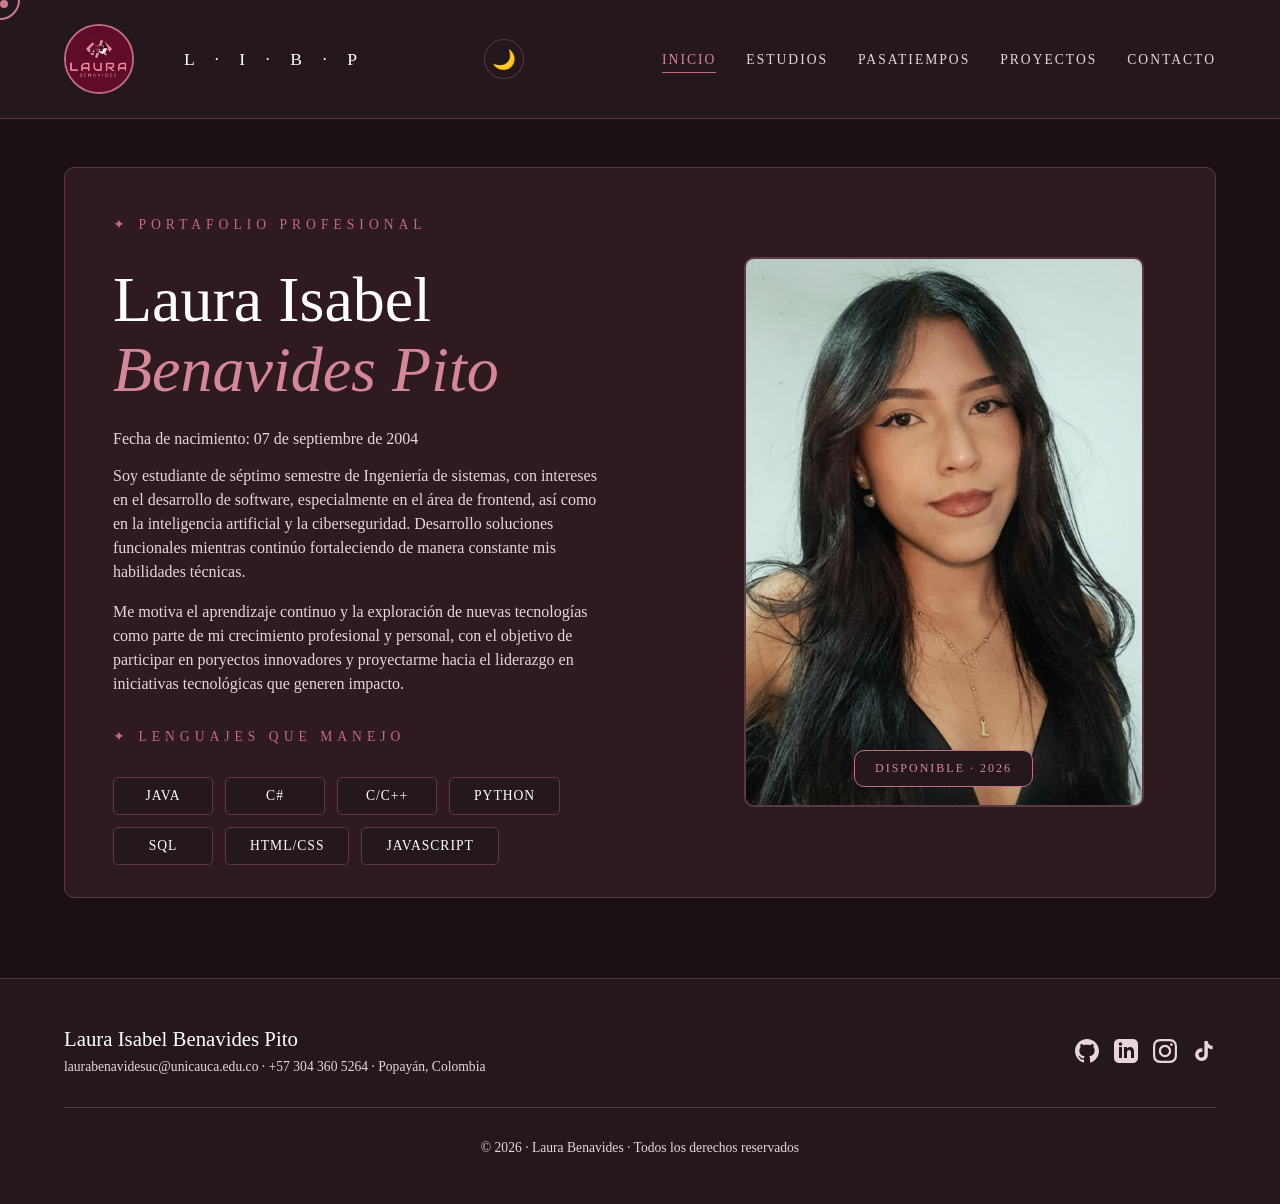
==== index.html @ 7bfa1916 "Primera versión de mi CV" ====
<!DOCTYPE html>
<html lang="es">
  <head>
    <meta charset="UTF-8">
    <meta name="viewport" content="width=device-width, initial-scale=1.0">
    <title>Portafolio - Laura Benavides</title>
    <link rel="stylesheet" href="lib/style.css">
  </head>
  <body>
    <header>
        <nav>
            <div class="logo-container">
                <img src="imagenes/LogoLau.jpg" alt="Logo" class="logo-img">
                <a href="index.html" class="logo"> L · I · B · P</a>
            </div>

            <button id="themeToggle" class="theme-toggle" aria-label="Cambiar tema">
              <span class="sun-icon">☀️</span>
              <span class="moon-icon">🌙</span>
            </button>

            <!-- Para que cargar el tema -->
            <script>
              const savedTheme = localStorage.getItem('theme');
              if (savedTheme === 'light') {
                  document.documentElement.classList.add('light-theme');
              }
            </script>

            <ul class="nav-links">
                <li><a href="index.html" class="active">Inicio</a></li>
                <li><a href="vistas/estudios.html">Estudios</a></li>
                <li><a href="vistas/pasatiempos.html">Pasatiempos</a></li>
                <li><a href="vistas/proyectos.html">Proyectos</a></li>
                <li><a href="vistas/contacto.html">Contacto</a></li>
            </ul>
        </nav>
    </header>

    <main>
        <section class="hero">
            <div class="hero-content">
              <span class="subtitle">✦ Portafolio profesional</span>
              <h1>
                  <span class="name-first"> Laura Isabel</span>
                  <span class="name-last"> Benavides Pito</span>
              </h1>
              <p class="birth-date">Fecha de nacimiento: 07 de septiembre de 2004</p>
              <p class="hero-description">
                  Soy estudiante de séptimo semestre de Ingeniería de sistemas, con intereses en el desarrollo de software, especialmente en el área de frontend, así como en la inteligencia artificial y la ciberseguridad. Desarrollo soluciones funcionales mientras continúo fortaleciendo de manera constante mis habilidades técnicas.
              </p>
              <p class="hero-description">
                Me motiva el aprendizaje continuo y la exploración de nuevas tecnologías como parte de mi crecimiento profesional y personal, con el objetivo de participar en poryectos innovadores y proyectarme hacia el liderazgo en iniciativas tecnológicas que generen impacto.
              </p>
              <span class="subtitle_lenguajes">✦ Lenguajes que manejo</span>
              <div class="languages-section">
                <div class="languages-grid">
                    <div class="language-tag">Java</div>
                    <div class="language-tag">C#</div>
                    <div class="language-tag">C/C++</div>
                    <div class="language-tag">Python</div>
                    <div class="language-tag">SQL</div>
                    <div class="language-tag">HTML/CSS</div>
                    <div class="language-tag">JavaScript</div>
                </div>
              </div>
            </div>
            <div class="profile-container">
                <div class="profile-img">
                    <img src="imagenes/FotoLau.jpg" alt="Foto" class="foto-img">
                </div>
                <div class="availability">DISPONIBLE · 2026</div>
            </div>
        </section>
    </main>

    <footer>
      <div class="footer-content">
        <div class="footer-left">
          <h3 class="footer-name">Laura Isabel Benavides Pito</h3>
          <p class="footer-contact">laurabenavidesuc@unicauca.edu.co  ·  +57 304 360 5264  ·  Popayán, Colombia</p>
        </div>
        <div class="social-icons">
          <a href="https://github.com/LauraBenavides07" target="_blank" aria-label="GitHub">
            <svg viewBox="0 0 24 24"><path d="M12 0c-6.626 0-12 5.373-12 12 0 5.302 3.438 9.8 8.207 11.387.599.111.793-.261.793-.577v-2.234c-3.338.726-4.033-1.416-4.033-1.416-.546-1.387-1.333-1.756-1.333-1.756-1.089-.745.083-.729.083-.729 1.205.084 1.839 1.237 1.839 1.237 1.07 1.834 2.807 1.304 3.492.997.107-.775.418-1.305.762-1.604-2.665-.305-5.467-1.334-5.467-5.931 0-1.311.469-2.381 1.236-3.221-.124-.303-.535-1.524.117-3.176 0 0 1.008-.322 3.301 1.23.957-.266 1.983-.399 3.003-.404 1.02.005 2.047.138 3.006.404 2.291-1.552 3.297-1.23 3.297-1.23.653 1.653.242 2.874.118 3.176.77.84 1.235 1.911 1.235 3.221 0 4.609-2.807 5.624-5.479 5.921.43.372.823 1.102.823 2.222v3.293c0 .319.192.694.801.576 4.765-1.589 8.199-6.086 8.199-11.386 0-6.627-5.373-12-12-12z"/></svg>
            </a>
            <a href="https://www.linkedin.com/in/laura-isabel-benavides-pito-6809a5258/" target="_blank" aria-label="LinkedIn">
              <svg viewBox="0 0 24 24"><path d="M19 0h-14c-2.761 0-5 2.239-5 5v14c0 2.761 2.239 5 5 5h14c2.762 0 5-2.239 5-5v-14c0-2.761-2.238-5-5-5zm-11 19h-3v-11h3v11zm-1.5-12.268c-.966 0-1.75-.79-1.75-1.764s.784-1.764 1.75-1.764 1.75.79 1.75 1.764-.783 1.764-1.75 1.764zm13.5 12.268h-3v-5.604c0-3.368-4-3.113-4 0v5.604h-3v-11h3v1.765c1.396-2.586 7-2.777 7 2.476v6.759z"/></svg>
            </a>
            <a href="https://www.instagram.com/lala072_?igsh=YjN3dGp6eXpmN2I5" target="_blank" aria-label="Instagram">
              <svg viewBox="0 0 24 24"><path d="M12 2.163c3.204 0 3.584.012 4.85.07 3.252.148 4.771 1.691 4.919 4.919.058 1.265.069 1.645.069 4.849 0 3.205-.012 3.584-.069 4.849-.149 3.225-1.664 4.771-4.919 4.919-1.266.058-1.644.07-4.85.07-3.204 0-3.584-.012-4.849-.07-3.26-.149-4.771-1.699-4.919-4.92-.058-1.265-.07-1.644-.07-4.849 0-3.204.013-3.583.07-4.849.149-3.227 1.664-4.771 4.919-4.919 1.266-.057 1.645-.069 4.849-.069zm0-2.163c-3.259 0-3.667.014-4.947.072-4.358.2-6.78 2.618-6.98 6.98-.059 1.281-.073 1.689-.073 4.948 0 3.259.014 3.668.072 4.948.2 4.358 2.618 6.78 6.98 6.98 1.281.058 1.689.072 4.948.072 3.259 0 3.668-.014 4.948-.072 4.354-.2 6.782-2.618 6.979-6.98.059-1.28.073-1.689.073-4.948 0-3.259-.014-3.667-.072-4.947-.196-4.354-2.617-6.78-6.979-6.98-1.281-.059-1.69-.073-4.949-.073zm0 5.838c-3.403 0-6.162 2.759-6.162 6.162s2.759 6.163 6.162 6.163 6.162-2.759 6.162-6.163c0-3.403-2.759-6.162-6.162-6.162zm0 10.162c-2.209 0-4-1.79-4-4 0-2.209 1.791-4 4-4s4 1.791 4 4c0 2.21-1.791 4-4 4zm6.406-11.845c-.796 0-1.441.645-1.441 1.44s.645 1.44 1.441 1.44c.795 0 1.439-.645 1.439-1.44s-.644-1.44-1.439-1.44z"/></svg>
            </a>
            <a href="https://tiktok.com/@lala.07rb" target="_blank" aria-label="TikTok">
              <svg viewBox="0 0 24 24"><path d="M19.59 6.69a4.83 4.83 0 0 1-3.77-4.25V2h-3.45v13.67a2.89 2.89 0 0 1-5.2 1.74 2.89 2.89 0 0 1 2.31-4.64 2.93 2.93 0 0 1 .88.13V9.4a6.84 6.84 0 0 0-1-.05A6.33 6.33 0 0 0 5 20.1a6.34 6.34 0 0 0 10.86-4.43v-7a8.16 8.16 0 0 0 4.77 1.52v-3.4a4.85 4.85 0 0 1-1-.1z"/></svg>
            </a>
          </div>
      </div>
      <div class="copyright">© 2026 · Laura Benavides · Todos los derechos reservados</div>
    </footer>

    <!-- Para que el cursor se vea bolita y rosita -->
    <div class="cursor-dot"></div>
    <div class="cursor-ring"></div>
    <script>
      (function() {
          if ('ontouchstart' in window || navigator.maxTouchPoints > 0) return;
          
          const dot = document.querySelector('.cursor-dot');
          const ring = document.querySelector('.cursor-ring');
          if (!dot || !ring) return;
          
          dot.style.display = 'block';
          ring.style.display = 'block';
          
          let mouseX = 0, mouseY = 0;
          let ringX = 0, ringY = 0;
          
          document.addEventListener('mousemove', (e) => {
              mouseX = e.clientX;
              mouseY = e.clientY;
              dot.style.left = (mouseX - 4) + 'px';
              dot.style.top = (mouseY - 4) + 'px';
          });
          
          function animateRing() {
              ringX += (mouseX - ringX) * 0.15;
              ringY += (mouseY - ringY) * 0.15;
              ring.style.left = (ringX - 20) + 'px';
              ring.style.top = (ringY - 20) + 'px';
              requestAnimationFrame(animateRing);
          }
          animateRing();
          
          const interactive = document.querySelectorAll('a, button, input, select, textarea');
          interactive.forEach(el => {
              el.addEventListener('mouseenter', () => ring.classList.add('hover'));
              el.addEventListener('mouseleave', () => ring.classList.remove('hover'));
        });
      })();
    </script>
    <script src="lib/script.js"></script>
  </body>
</html>
---- lib/style.css ----
/*-- COLORCITOS --*/
/*Colores oscuros*/
:root {
    --bg-primary: #1a1014;
    --bg-secondary: #25181d;
    --bg-card: #2f1a20;
    --accent: #c36b81;
    --accent-light: #d4879a;
    --text-primary: #ffffff;
    --text-secondary: #e8d5dc;
    --text-light: #ffffff;
    --border: #5a3a42;
}

/*Colores claros*/
:root.light-theme {
    --bg-primary: #fff5f7;
    --bg-secondary: #ffe0e8;
    --bg-card: #ffffff;
    --accent: #c36b81;
    --accent-light: #d4879a;
    --text-primary: #2d1f24;
    --text-secondary: #7a6a74;
    --text-light: #ffffff;
    --border: #f0d0d8;
}

/*-- Boton para cambiar el tema --*/
.theme-toggle {
    background: transparent;
    border: 1px solid var(--border);
    border-radius: 50%;
    width: 40px;
    height: 40px;
    cursor: pointer;
    display: flex;
    align-items: center;
    justify-content: center;
    transition: all 0.3s ease;
    margin-right: 20px;
}

.theme-toggle:hover {
    border-color: var(--accent);
    background: rgba(195, 107, 129, 0.1);
    transform: scale(1.1);
}

.theme-toggle .sun-icon {
    display: none;
    font-size: 1.2rem;
}

.theme-toggle .moon-icon {
    display: block;
    font-size: 1.2rem;
}

:root.light-theme .theme-toggle .sun-icon {
    display: block;
}

:root.light-theme .theme-toggle .moon-icon {
    display: none;
}

/*-- ESTILO GENERAL --*/
* {
    margin: 0;
    padding: 0;
    box-sizing: border-box;
}

body {
    background-color: var(--bg-primary);
    color: var(--text-primary);
    display: flex;
    flex-direction: column;
    min-height: 100vh;
    cursor: default;
    font-family: 'Jost', serif;
}

/*-- ENCABEZADO Y NAVEGACION --*/
header {
    background-color: var(--bg-secondary);
    border-bottom: 1px solid var(--border);
    position: sticky;
    top: 0;
    z-index: 1000;
}

nav {
    display: flex;
    justify-content: space-between;
    align-items: center;
    padding: 1.5rem 5%;
    max-width: 100%;
    margin: 0 auto;
}

.logo-container {
    display: flex;
    align-items: center;
    gap: 50px;
}

.logo-img {
    width: 70px;
    height: 70px;
    border-radius: 50%;
    border: 2px solid var(--accent);
    object-fit: cover;
}

.logo {
    font-weight: 300;
    font-size: 1.1rem;
    color: var(--text-primary);
    text-decoration: none;
    letter-spacing: 8px;
    font-family: 'Cormorant Garamond', serif;
}

.nav-links {
    list-style: none;
    display: flex;
    gap: 30px;
}

.nav-links a {
    text-decoration: none;
    color: var(--text-secondary);
    font-weight: 400;
    font-size: 0.85rem;
    letter-spacing: 2px;
    text-transform: uppercase;
    transition: color 0.3s;
    padding-bottom: 5px;
}

.nav-links a:hover, .nav-links a.active {
    color: var(--accent-light);
    border-bottom: 1px solid var(--accent);
}

/*-- CONTENIDO PRINCIPAL --*/
main {
    flex: 1;
    padding: 3rem 5%;
    max-width: 1400px;
    margin: 0 auto;
    width: 100%;
}

section {
    background: var(--bg-card);
    padding: 3rem;
    border: 1px solid var(--border);
    border-radius: 10px;
    margin-bottom: 2rem;
}

.subtitle {
    color: var(--accent);
    font-size: 0.85rem;
    letter-spacing: 5px;
    text-transform: uppercase;
    display: block;
    margin-left: 3rem;
    margin-bottom: 2rem;
    margin-top: 1rem;
}

.subtitle_contacto {
    color: var(--accent);
    font-size: 0.85rem;
    letter-spacing: 5px;
    text-transform: uppercase;
    display: block;
    margin-bottom: 1rem;
}

.subtitle_mensajes {
    color: var(--accent);
    font-size: 0.85rem;
    letter-spacing: 5px;
    text-transform: uppercase;
    display: block;
    margin-bottom: 1rem;
}

.subtitle_estudios {
    color: var(--accent);
    font-size: 0.85rem;
    letter-spacing: 5px;
    text-transform: uppercase;
    display: block;
    margin-bottom: 1rem;
}

.subtitle_pasatiempos {
    color: var(--accent);
    font-size: 0.85rem;
    letter-spacing: 5px;
    text-transform: uppercase;
    display: block;
    margin-bottom: 1rem;
}

.subtitle_proyectos {
    color: var(--accent);
    font-size: 0.85rem;
    letter-spacing: 5px;
    text-transform: uppercase;
    display: block;
    margin-bottom: 1rem;
}

.subtitle_lenguajes {
    color: var(--accent);
    font-size: 0.85rem;
    letter-spacing: 5px;
    text-transform: uppercase;
    display: block;
    margin-left: 3rem;
    margin-bottom: 1rem;
    margin-top: 2rem;
}

/*-- LENGUAJES --*/
.languages-section {
    margin-top: 2rem;
    margin-left: 3rem;
}

.languages-grid {
    display: flex;
    flex-wrap: wrap;
    gap: 12px;
}

.language-tag {
    display: inline-flex;
    align-items: center;
    justify-content: center;
    background: var(--bg-secondary);
    border: 1px solid var(--border);
    padding: 10px 24px;
    border-radius: 5px;
    color: var(--text-primary);
    font-size: 0.85rem;
    letter-spacing: 1px;
    text-transform: uppercase;
    transition: all 0.3s ease;
    cursor: default;
    min-width: 100px;
}

.language-tag:hover {
    border-color: var(--accent);
    background: rgba(157, 77, 107, 0.15);
    color: var(--accent-light);
    transform: translateY(-3px);
    box-shadow: 0 5px 15px rgba(201, 123, 145, 0.2);
}

/*-- TITULOS --*/
h1 {
    font-size: 4rem;
    line-height: 1.1;
    margin-left: 3rem;
    margin-bottom: 1rem;
    font-family: 'Georgia', serif;
    font-weight: 300;
}

.name-first {
    display: block;
    color: var(--text-primary);
}

.name-last {
    display: block;
    font-style: italic;
    color: var(--accent-light);
}

h2 {
    color: var(--accent-light);
    margin-bottom: 2rem;
    font-family: 'Georgia', serif;
    font-weight: 300;
    font-size: 2.5rem;
    font-style: italic;
}

h3 {
    color: var(--text-primary);
    font-size: 1.3rem;
    margin-bottom: 1rem;
}

/*-- INICIO --*/
.hero {
    display: grid;
    grid-template-columns: 1fr 1fr;
    gap: 4rem;
    align-items: center;
    min-height: 65vh;
    padding: 2rem 0;
}

.birth-date {
    color: var(--text-secondary);
    margin: 1.5rem 0;
    font-size: 1rem;
    margin-left: 3rem;
    margin-bottom: 1rem;
}

.hero-description {
    color: var(--text-secondary);
    line-height: 1.5;
    margin: 1rem 0;
    margin-left: 3rem;
    margin-bottom: 1rem;
}

.btn-github {
    display: inline-flex;
    align-items: center;
    gap: 10px;
    background: transparent;
    color: var(--accent-light);
    padding: 15px 30px;
    text-decoration: none;
    border: 1px solid var(--accent);
    border-radius: 10px;
    margin-left: 3rem;
    margin-bottom: 1rem;
    margin-top: 2rem;
    transition: all 0.3s;
    letter-spacing: 2px;
    font-size: 0.85rem;
    text-transform: uppercase;
}

.btn-github:hover {
    background: var(--accent);
    color: var(--bg-primary);
}

.profile-container {
    position: relative;
    display: flex;
    justify-content: center;
    align-items: center;
}

.profile-img {
    width: 400px;
    height: 550px;
    background: linear-gradient(135deg, var(--bg-card), var(--accent));
    border: 2px solid var(--border);
    border-radius: 10px;
    overflow: hidden;
    display: flex;
    align-items: center;
    justify-content: center;
    transition: transform 0.3s ease, box-shadow 0.3s ease;
}

.profile-img:hover {
    transform: translateY(-10px);
    box-shadow: 0 15px 40px rgba(201, 123, 145, 0.3);
}

.foto-img {
    width: 100%;
    height: 100%;
    object-fit: cover;
    display: block;
    cursor: pointer;
}

.availability {
    position: absolute;
    bottom: 20px;
    background: var(--bg-secondary);
    border: 1px solid var(--accent);
    border-radius: 10px;
    padding: 10px 20px;
    font-size: 0.75rem;
    letter-spacing: 2px;
    color: var(--accent-light);
}

/*-- TABLA ESTUDIOS -- */
table {
    width: 100%;
    border-collapse: collapse;
    margin-top: 2rem;
}

thead {
    background: var(--accent);
}

th {
    padding: 15px;
    text-align: left;
    font-weight: 600;
    font-size: 0.85rem;
    letter-spacing: 2px;
    text-transform: uppercase;
    color: var(--bg-primary);
}

td {
    padding: 20px 15px;
    border-bottom: 1px solid var(--border);
    color: var(--text-secondary);
}

tbody tr:hover {
    background: var(--bg-secondary);
}

.level-badge {
    display: inline-block;
    border: 1px solid var(--border);
    border-radius: 5px;
    padding: 5px 15px;
    font-size: 0.85rem;
    color: var(--text-primary);
}

/*-- PASATIEMPOS --*/
.hobbies-intro {
    color: var(--text-secondary);
    margin-bottom: 3rem;
    font-style: italic;
}

.hobbies-grid {
    display: grid;
    grid-template-columns: repeat(3, 1fr);
    gap: 2rem;
}

.hobby-card {
    background: var(--bg-card);
    border: 1px solid var(--border);
    height: 400px;
    display: flex;
    flex-direction: column;
    justify-content: flex-end;
    padding: 2rem;
    position: relative;
    overflow: hidden;
    transition: all 0.3s;
    border-radius: 10px;
}

.hobby-image {
    position: absolute;
    top: 0;
    left: 0;
    width: 100%;
    height: 100%;
    object-fit: cover;
    opacity: 0.3;
    transition: opacity 0.3s;
}

.hobby-card:hover .hobby-image {
    opacity: 0.5;
}

.hobby-content {
    position: relative;
    z-index: 1;
}

/*-- Filtro para que los emojis se vean rositas --*/
.hobby-icon {
    font-size: 4rem;
    margin-bottom: 1rem;
    filter: invert(18%) sepia(90%) saturate(200%) hue-rotate(300deg) brightness(85%) contrast(100%);
    opacity: 1.5;
}

.hobby-title {
    font-size: 1.3rem;
    color: var(--text-primary);
    margin-bottom: 0.5rem;
}

.hobby-description {
    color: var(--text-primary);
    line-height: 1.6;
    margin-top: 1rem;
    display: none;
}

.hobby-card:hover .hobby-description {
    display: block;
}

.hobby-link {
    color: var(--accent-light);
    font-size: 0.85rem;
    text-decoration: none;
    letter-spacing: 1px;
    margin-top: 0.5rem;
    display: inline-block;
}

/*-- PROYECTOS --*/
.projects-grid {
    display: grid;
    grid-template-columns: repeat(auto-fit, minmax(300px, 1fr));
    gap: 2rem;
}

.project-card {
    background: var(--bg-card);
    border: 1px solid var(--border);
    border-left: 3px solid var(--accent);
    padding: 2.5rem;
    transition: transform 0.3s;
}

.project-card:hover {
    transform: translateY(-5px);
}

.project-icon {
    font-size: 3rem;
    margin-bottom: 1.5rem;
    filter: invert(18%) sepia(90%) saturate(200%) hue-rotate(300deg) brightness(85%) contrast(100%);
    opacity: 1.5;
}

.project-description {
    color: var(--text-secondary);
    line-height: 1.6;
    margin: 1.5rem 0;
}

.tech-tags {
    display: flex;
    flex-wrap: wrap;
    gap: 10px;
    margin-top: 1.5rem;
}

.tech-tags span {
    background: var(--bg-secondary);
    border: 1px solid var(--border);
    border-radius: 5px;
    padding: 5px 15px;
    font-size: 0.8rem;
    color: var(--text-secondary);
    letter-spacing: 1px;
}

.project-links {
    display: flex;
    gap: 10px;
    margin-top: 1.5rem;
}

.btn-repo {
    display: inline-flex;
    align-items: center;
    gap: 8px;
    background: transparent;
    border: 1px solid var(--accent);
    border-radius: 10px;
    color: var(--accent-light);
    padding: 8px 16px;
    text-decoration: none;
    font-size: 0.85rem;
    letter-spacing: 1px;
    transition: all 0.3s;
}

.btn-repo:hover {
    background: var(--accent);
    color: var(--bg-primary);
}

/*-- CONTACTO --*/
.contact-intro {
    color: var(--text-secondary);
    margin-bottom: 2rem;
    line-height: 1.8;
}

.form-group {
    margin-bottom: 1.5rem;
}

.form-group label {
    display: block;
    margin-bottom: 8px;
    color: var(--text-primary);
    font-size: 0.9rem;
}

.form-group input, 
.form-group select, 
.form-group textarea {
    width: 100%;
    padding: 12px;
    background: var(--bg-secondary);
    border: 1px solid var(--border);
    border-radius: 5px;
    color: var(--text-primary);
    font-size: 0.95rem;
}

.form-group input:focus, 
.form-group select:focus, 
.form-group textarea:focus {
    outline: none;
    border-color: var(--accent);
}

.radio-group {
    display: flex;
    gap: 30px;
    margin-top: 10px;
}

.radio-group label {
    display: flex;
    align-items: center;
    gap: 8px;
    cursor: pointer;
    color: var(--text-secondary);
}

.btn-submit {
    background: transparent;
    color: var(--accent-light);
    border: 1px solid var(--accent);
    border-radius: 10px;
    padding: 15px 40px;
    font-size: 0.9rem;
    letter-spacing: 2px;
    text-transform: uppercase;
    cursor: pointer;
    transition: all 0.3s;
    margin-top: 1rem;
    display: block; 
    margin-left: auto;     
    margin-right: auto;
}

.btn-submit:hover {
    background: var(--accent);
    color: var(--bg-primary);
}

.contact-message {
    background: var(--bg-secondary);
    border: 1px solid var(--accent);
    padding: 15px 20px;
    margin-top: 1rem;
    border-radius: 5px;
    color: var(--accent-light);
    display: none;
    animation: slideIn 0.3s ease;
}

.contact-message.show {
    display: block;
}

@keyframes slideIn {
    from {
        opacity: 0;
        transform: translateY(-10px);
    }
    to {
        opacity: 1;
        transform: translateY(0);
    }
}

/*-- PIE DE PAGINA --*/
footer {
    background: var(--bg-secondary);
    border-top: 1px solid var(--border);
    padding: 3rem 5%;
    margin-top: auto;
}

.footer-content {
    max-width: 1200px;
    margin: 0 auto;
    display: flex;
    justify-content: space-between;
    align-items: center;
}

.footer-name {
    font-family: 'Georgia', serif;
    font-size: 1.3rem;
    color: var(--text-primary);
    font-weight: 300;
    margin-bottom: 0.5rem;
}

.footer-contact {
    color: var(--text-secondary);
    font-size: 0.85rem;
}

.social-icons {
    display: flex;
    gap: 15px;
}

.social-icons a {
    color: var(--text-secondary);
    text-decoration: none;
    transition: all 0.3s;
    display: flex;
    align-items: center;
    justify-content: center;
}

.social-icons a:hover {
    color: var(--accent-light);
    transform: translateY(-3px);
}

.social-icons svg {
    width: 24px;
    height: 24px;
    fill: currentColor;
}

.copyright {
    text-align: center;
    margin-top: 2rem;
    padding-top: 2rem;
    border-top: 1px solid var(--border);
    color: var(--text-secondary);
    font-size: 0.85rem;
}

/*-- RESPONSIVE --*/
@media (max-width: 768px) {
    nav {
        flex-direction: column;
        gap: 1.5rem;
    }
    
    .nav-links {
        flex-wrap: wrap;
        justify-content: center;
        gap: 15px;
    }
    
    .hero {
        grid-template-columns: 1fr;
        gap: 2rem;
    }
    
    h1 {
        font-size: 2.5rem;
    }
    
    .profile-img {
        width: 100%;
        height: 300px;
    }
    
    .footer-content {
        flex-direction: column;
        gap: 2rem;
        text-align: center;
    }
    
}
@media (max-width: 1024px) {
    .hobbies-grid {
        grid-template-columns: repeat(2, 1fr);
    }
}
@media (max-width: 768px) {
    .hobbies-grid {
        grid-template-columns: 1fr;
    }
}
/*-- CURSOR BOLITAS --*/
* {
    cursor: none !important;
}

.cursor-dot {
    position: fixed;
    top: 0;
    left: 0;
    width: 8px;
    height: 8px;
    background: #c97b91;
    border-radius: 50%;
    pointer-events: none;
    z-index: 100000;
    display: none;
}

.cursor-ring {
    position: fixed;
    top: 0;
    left: 0;
    width: 40px;
    height: 40px;
    border: 2px solid #c97b91;
    border-radius: 50%;
    pointer-events: none;
    z-index: 99999;
    display: none;
}

.cursor-ring.hover {
    width: 60px;
    height: 60px;
    background: rgba(201, 123, 145, 0.1);
}

@media (max-width: 768px) {
    * {
        cursor: auto !important;
    }
    .cursor-dot,
    .cursor-ring {
        display: none !important;
    }
}

/*-- RESPONSIVE PARA CELULARES -- */
@media (max-width: 768px) {
    
    /* Reducir padding de secciones */
    section {
        padding: 2rem 1rem;
    }
    
    /* Titulos más pequeños */
    h2 {
        font-size: 2rem;
    }
    
    /* Tabla de estudios, para celular se muestra en tarjetas */
    .table-container {
        margin: 1.5rem 0;
    }
    
    table, thead, tbody, th, td, tr {
        display: block;
    }
    
    thead tr {
        position: absolute;
        top: -9999px;
        left: -9999px;
    }
    
    tr {
        border: 1px solid var(--border);
        border-radius: 10px;
        margin-bottom: 1rem;
        background: var(--bg-secondary);
        padding: 1rem;
    }
    
    td {
        border: none;
        position: relative;
        padding-left: 45%;
        padding-top: 10px;
        padding-bottom: 10px;
        font-size: 0.85rem;
    }
    
    td:before {
        position: absolute;
        top: 10px;
        left: 10px;
        width: 40%;
        padding-right: 10px;
        white-space: nowrap;
        font-weight: 600;
        color: var(--accent-light);
        font-size: 0.75rem;
        text-transform: uppercase;
        letter-spacing: 0.5px;
    }
    
    /* Etiquetas para cada columna */
    td:nth-of-type(1):before { content: "Nivel"; }
    td:nth-of-type(2):before { content: "Institución"; }
    td:nth-of-type(3):before { content: "Descripción"; }
    td:nth-of-type(4):before { content: "Años"; }
    td:nth-of-type(5):before { content: "Ubicación"; }
    td:nth-of-type(6):before { content: ""; }
    
    .level-badge {
        font-size: 0.65rem;
        padding: 3px 8px;
        display: inline-block;
    }
    
    .delete-btn {
        position: absolute;
        top: 10px;
        right: 10px;
        font-size: 1.2rem;
        opacity: 0.5;
    }
    
    .delete-btn:hover {
        opacity: 1;
        color: var(--accent-light);
    }
    
    /* Proyectos para celular */
    .projects-grid {
        grid-template-columns: 1fr;
        gap: 1.5rem;
    }
    
    .project-card {
        padding: 1.5rem;
    }
    
    .project-icon {
        font-size: 2.5rem;
        margin-bottom: 1rem;
    }
    
    .project-card h3 {
        font-size: 1.2rem;
    }
    
    .project-description {
        font-size: 0.85rem;
        margin: 1rem 0;
    }
    
    .tech-tags {
        gap: 8px;
        margin-top: 1rem;
    }
    
    .tech-tags span {
        font-size: 0.7rem;
        padding: 4px 10px;
    }
    
    .btn-repo {
        font-size: 0.75rem;
        padding: 6px 12px;
    }
    
    /* Pasatiempos para celular */
    .hobbies-grid {
        grid-template-columns: 1fr;
    }
    
    .hobby-card {
        height: 350px;
    }
    
    .hobby-icon {
        font-size: 3rem;
    }
    
    /* Pie de pagina para celular */
    .footer-content {
        flex-direction: column;
        text-align: center;
        gap: 1.5rem;
    }
}

/* Para cambiar el tema en celular*/
@media (max-width: 768px) {
    .theme-toggle {
        margin: 0 auto 1rem auto;
        order: -1;
    }
    
    nav {
        flex-wrap: wrap;
    }
}
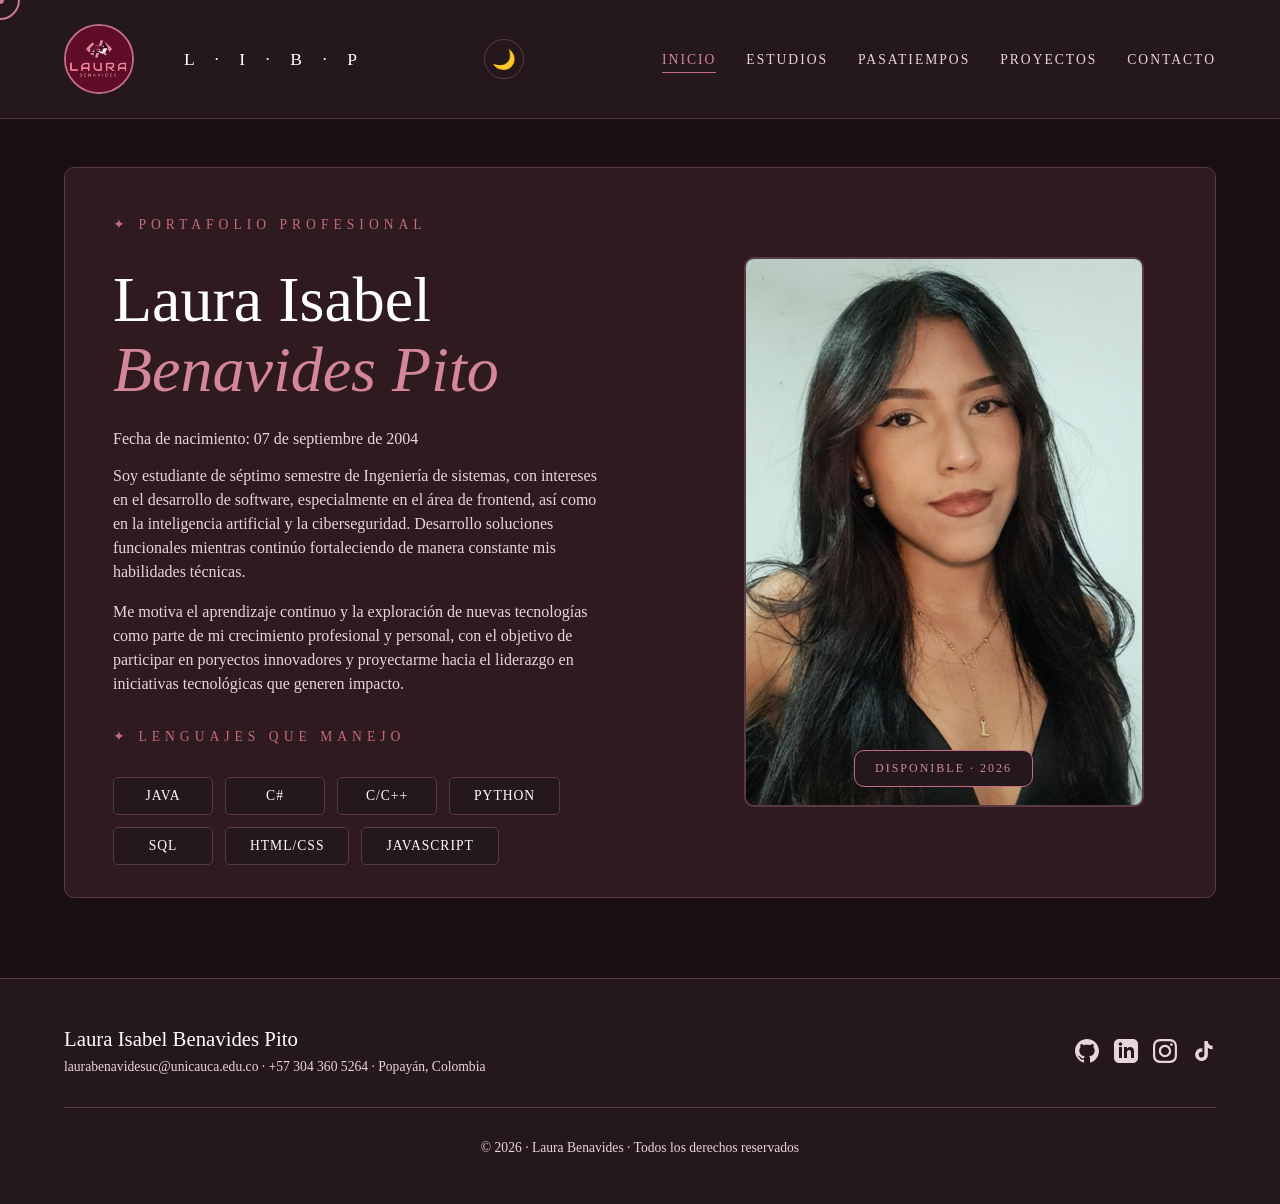
==== commit 45ff8c2b: "Se arreglo el cursor" ====
--- a/index.html
+++ b/index.html
@@ -18,6 +18,10 @@
               <span class="sun-icon">☀️</span>
               <span class="moon-icon">🌙</span>
             </button>
+
+            <!-- Para que el cursor se vea bolita y rosita -->
+            <div class="cursor-dot"></div>
+            <div class="cursor-ring"></div>
 
             <!-- Para que cargar el tema -->
             <script>
@@ -97,47 +101,6 @@
       </div>
       <div class="copyright">© 2026 · Laura Benavides · Todos los derechos reservados</div>
     </footer>
-
-    <!-- Para que el cursor se vea bolita y rosita -->
-    <div class="cursor-dot"></div>
-    <div class="cursor-ring"></div>
-    <script>
-      (function() {
-          if ('ontouchstart' in window || navigator.maxTouchPoints > 0) return;
-          
-          const dot = document.querySelector('.cursor-dot');
-          const ring = document.querySelector('.cursor-ring');
-          if (!dot || !ring) return;
-          
-          dot.style.display = 'block';
-          ring.style.display = 'block';
-          
-          let mouseX = 0, mouseY = 0;
-          let ringX = 0, ringY = 0;
-          
-          document.addEventListener('mousemove', (e) => {
-              mouseX = e.clientX;
-              mouseY = e.clientY;
-              dot.style.left = (mouseX - 4) + 'px';
-              dot.style.top = (mouseY - 4) + 'px';
-          });
-          
-          function animateRing() {
-              ringX += (mouseX - ringX) * 0.15;
-              ringY += (mouseY - ringY) * 0.15;
-              ring.style.left = (ringX - 20) + 'px';
-              ring.style.top = (ringY - 20) + 'px';
-              requestAnimationFrame(animateRing);
-          }
-          animateRing();
-          
-          const interactive = document.querySelectorAll('a, button, input, select, textarea');
-          interactive.forEach(el => {
-              el.addEventListener('mouseenter', () => ring.classList.add('hover'));
-              el.addEventListener('mouseleave', () => ring.classList.remove('hover'));
-        });
-      })();
-    </script>
     <script src="lib/script.js"></script>
   </body>
 </html>
--- a/lib/style.css
+++ b/lib/style.css
@@ -20,7 +20,7 @@
     --accent: #c36b81;
     --accent-light: #d4879a;
     --text-primary: #2d1f24;
-    --text-secondary: #7a6a74;
+    --text-secondary: #4c4448;
     --text-light: #ffffff;
     --border: #f0d0d8;
 }
@@ -325,30 +325,6 @@
     margin: 1rem 0;
     margin-left: 3rem;
     margin-bottom: 1rem;
-}
-
-.btn-github {
-    display: inline-flex;
-    align-items: center;
-    gap: 10px;
-    background: transparent;
-    color: var(--accent-light);
-    padding: 15px 30px;
-    text-decoration: none;
-    border: 1px solid var(--accent);
-    border-radius: 10px;
-    margin-left: 3rem;
-    margin-bottom: 1rem;
-    margin-top: 2rem;
-    transition: all 0.3s;
-    letter-spacing: 2px;
-    font-size: 0.85rem;
-    text-transform: uppercase;
-}
-
-.btn-github:hover {
-    background: var(--accent);
-    color: var(--bg-primary);
 }
 
 .profile-container {
@@ -437,84 +413,193 @@
 }
 
 /*-- PASATIEMPOS --*/
-.hobbies-intro {
-    color: var(--text-secondary);
-    margin-bottom: 3rem;
-    font-style: italic;
-}
-
-.hobbies-grid {
-    display: grid;
-    grid-template-columns: repeat(3, 1fr);
-    gap: 2rem;
-}
-
-.hobby-card {
-    background: var(--bg-card);
+.carousel-hero {
+    position: relative;
+    max-width: 1200px;
+    margin: 3rem auto;
+    border-radius: 20px;
+    overflow: hidden;
+    box-shadow: 0 20px 60px rgba(0, 0, 0, 0.3);
     border: 1px solid var(--border);
-    height: 400px;
-    display: flex;
-    flex-direction: column;
-    justify-content: flex-end;
-    padding: 2rem;
+}
+
+.carousel-track {
+    display: flex;
+    transition: transform 0.8s cubic-bezier(0.4, 0, 0.2, 1);
+}
+
+.carousel-slide {
+    min-width: 100%;
     position: relative;
-    overflow: hidden;
-    transition: all 0.3s;
-    border-radius: 10px;
-}
-
-.hobby-image {
+    height: 700px;
+}
+
+.slide-image {
     position: absolute;
     top: 0;
     left: 0;
     width: 100%;
     height: 100%;
+}
+
+.slide-image img {
+    width: 100%;
+    height: 100%;
     object-fit: cover;
+    transition: transform 0.8s ease, opacity 0.3s ease;
     opacity: 0.3;
-    transition: opacity 0.3s;
-}
-
-.hobby-card:hover .hobby-image {
+}
+
+.carousel-slide.active .slide-image img {
+    transform: scale(1.05);
+}
+
+.slide-overlay {
+    position: absolute;
+    top: 0;
+    left: 0;
+    width: 100%;
+    height: 100%;
+    background: linear-gradient(
+        to bottom,
+        transparent 0%,
+        transparent 40%,
+        var(--bg-primary) 100%
+    );
     opacity: 0.5;
 }
 
-.hobby-content {
-    position: relative;
-    z-index: 1;
-}
-
-/*-- Filtro para que los emojis se vean rositas --*/
-.hobby-icon {
+/* ---- Texto ---- */
+.slide-content {
+    position: absolute;
+    bottom: 60px;
+    left: 50%;
+    transform: translateX(-50%) translateY(30px);
+    text-align: center;
+    max-width: 800px;
+    padding: 0 2rem;
+    opacity: 0;
+    transition: all 0.6s ease 0.3s;
+}
+
+.carousel-slide.active .slide-content {
+    opacity: 1;
+    transform: translateX(-50%) translateY(0);
+}
+
+/* Filtro rosita para los emojis */
+.slide-icon {
     font-size: 4rem;
     margin-bottom: 1rem;
+    display: block;
+    animation: float 3s ease-in-out infinite;
     filter: invert(18%) sepia(90%) saturate(200%) hue-rotate(300deg) brightness(85%) contrast(100%);
-    opacity: 1.5;
-}
-
-.hobby-title {
-    font-size: 1.3rem;
+}
+
+@keyframes float {
+    0%, 100% { transform: translateY(0); }
+    50% { transform: translateY(-10px); }
+}
+
+.slide-title {
+    font-size: 2.2rem;
     color: var(--text-primary);
-    margin-bottom: 0.5rem;
-}
-
-.hobby-description {
+    margin-bottom: 1rem;
+    font-family: 'Georgia', serif;
+    font-weight: 300;
+}
+
+.slide-description {
+    color: var(--text-secondary);
+    font-size: 1.1rem;
+    line-height: 1.8;
+}
+
+/* ---- Flechas ---- */
+.carousel-arrow {
+    position: absolute;
+    top: 50%;
+    transform: translateY(-50%);
+    background: var(--bg-secondary);
+    border: 1px solid var(--border);
     color: var(--text-primary);
-    line-height: 1.6;
-    margin-top: 1rem;
-    display: none;
-}
-
-.hobby-card:hover .hobby-description {
-    display: block;
-}
-
-.hobby-link {
-    color: var(--accent-light);
-    font-size: 0.85rem;
-    text-decoration: none;
-    letter-spacing: 1px;
-    margin-top: 0.5rem;
-    display: inline-block;
+    width: 50px;
+    height: 50px;
+    border-radius: 50%;
+    cursor: pointer;
+    transition: all 0.3s ease;
+    z-index: 10;
+    display: flex;
+    align-items: center;
+    justify-content: center;
+}
+
+.carousel-arrow:hover {
+    background: var(--accent);
+    border-color: var(--accent);
+    color: var(--bg-primary);
+    transform: translateY(-50%) scale(1.1);
+}
+
+.carousel-arrow.prev {
+    left: 30px;
+}
+
+.carousel-arrow.next {
+    right: 30px;
+}
+
+.carousel-arrow svg {
+    width: 24px;
+    height: 24px;
+}
+
+/* ---- Barra de progreso ---- */
+.carousel-progress {
+    position: absolute;
+    bottom: 0;
+    left: 0;
+    width: 100%;
+    height: 4px;
+    background: var(--bg-secondary);
+    z-index: 10;
+}
+
+.progress-bar {
+    height: 100%;
+    background: var(--accent);
+    width: 0%;
+    transition: width 0.1s linear;
+}
+
+/* ---- Indicadores ---- */
+.carousel-indicators {
+    position: absolute;
+    bottom: 30px;
+    left: 50%;
+    transform: translateX(-50%);
+    display: flex;
+    gap: 12px;
+    z-index: 10;
+}
+
+.indicator {
+    width: 40px;
+    height: 4px;
+    border-radius: 2px;
+    background: rgba(255, 255, 255, 0.4);
+    border: none;
+    cursor: pointer;
+    transition: all 0.3s ease;
+}
+
+.indicator:hover {
+    background: rgba(255, 255, 255, 0.8);
+}
+
+.indicator.active {
+    background: var(--accent);
+    width: 60px;
 }
 
 /*-- PROYECTOS --*/
@@ -641,6 +726,25 @@
     gap: 8px;
     cursor: pointer;
     color: var(--text-secondary);
+}
+
+.checkbox-label {
+    display: flex;
+    align-items: flex-start;
+    gap: 10px;
+    cursor: pointer;
+    color: var(--text-secondary);
+    font-size: 0.9rem;
+}
+
+.checkbox-label input[type="checkbox"] {
+    width: auto;
+    margin-top: 3px;
+    cursor: pointer;
+}
+
+.checkbox-label span {
+    line-height: 1.4;
 }
 
 .btn-submit {
@@ -680,6 +784,24 @@
     display: block;
 }
 
+.btn-add {
+    background: transparent;
+    border: 1px solid var(--border);
+    border-radius: 10px;
+    color: var(--text-secondary);
+    padding: 10px 20px;
+    cursor: pointer;
+    font-size: 0.85rem;
+    letter-spacing: 1px;
+    transition: all 0.3s;
+    margin-bottom: 2rem;
+}
+
+.btn-add:hover {
+    border-color: var(--accent);
+    color: var(--accent-light);
+}
+
 @keyframes slideIn {
     from {
         opacity: 0;
@@ -689,6 +811,104 @@
         opacity: 1;
         transform: translateY(0);
     }
+}
+
+/* ---- Lista de contactos guardados ---- */
+.contactos-list {
+    margin-top: 2rem;
+}
+
+.contacto-item {
+    background: var(--bg-secondary);
+    border: 1px solid var(--border);
+    border-left: 3px solid var(--accent);
+    padding: 1.5rem;
+    margin-bottom: 1rem;
+    border-radius: 5px;
+    transition: all 0.3s;
+}
+
+.contacto-item:hover {
+    border-left-color: var(--accent-light);
+    transform: translateX(5px);
+}
+
+.contacto-header {
+    display: flex;
+    justify-content: space-between;
+    align-items: center;
+    margin-bottom: 1rem;
+    flex-wrap: wrap;
+    gap: 10px;
+}
+
+.contacto-nombre {
+    font-size: 1.2rem;
+    color: var(--text-primary);
+    font-family: 'Georgia', serif;
+}
+
+.contacto-fecha {
+    font-size: 0.85rem;
+    color: var(--text-secondary);
+}
+
+.contacto-info {
+    display: grid;
+    grid-template-columns: repeat(auto-fit, minmax(200px, 1fr));
+    gap: 1rem;
+    margin-bottom: 1rem;
+}
+
+.contacto-dato {
+    color: var(--text-secondary);
+    font-size: 0.9rem;
+}
+
+.contacto-dato strong {
+    color: var(--accent-light);
+}
+
+.contacto-mensaje {
+    background: var(--bg-card);
+    padding: 1rem;
+    border-radius: 5px;
+    color: var(--text-secondary);
+    font-style: italic;
+    line-height: 1.6;
+}
+
+.contacto-preferencia {
+    display: inline-block;
+    background: var(--accent);
+    color: var(--bg-primary);
+    padding: 3px 10px;
+    border-radius: 3px;
+    font-size: 0.8rem;
+    margin-top: 0.5rem;
+}
+
+.btn-delete-contact {
+    background: transparent;
+    border: 1px solid var(--border);
+    border-radius: 10px;
+    color: var(--text-secondary);
+    padding: 5px 10px;
+    cursor: pointer;
+    font-size: 0.85rem;
+    transition: all 0.3s;
+}
+
+.btn-delete-contact:hover {
+    border-color: #dc3545;
+    color: #dc3545;
+}
+
+.sin-contactos {
+    text-align: center;
+    color: var(--text-secondary);
+    padding: 3rem;
+    font-style: italic;
 }
 
 /*-- PIE DE PAGINA --*/
@@ -754,50 +974,6 @@
     font-size: 0.85rem;
 }
 
-/*-- RESPONSIVE --*/
-@media (max-width: 768px) {
-    nav {
-        flex-direction: column;
-        gap: 1.5rem;
-    }
-    
-    .nav-links {
-        flex-wrap: wrap;
-        justify-content: center;
-        gap: 15px;
-    }
-    
-    .hero {
-        grid-template-columns: 1fr;
-        gap: 2rem;
-    }
-    
-    h1 {
-        font-size: 2.5rem;
-    }
-    
-    .profile-img {
-        width: 100%;
-        height: 300px;
-    }
-    
-    .footer-content {
-        flex-direction: column;
-        gap: 2rem;
-        text-align: center;
-    }
-    
-}
-@media (max-width: 1024px) {
-    .hobbies-grid {
-        grid-template-columns: repeat(2, 1fr);
-    }
-}
-@media (max-width: 768px) {
-    .hobbies-grid {
-        grid-template-columns: 1fr;
-    }
-}
 /*-- CURSOR BOLITAS --*/
 * {
     cursor: none !important;
@@ -813,7 +989,8 @@
     border-radius: 50%;
     pointer-events: none;
     z-index: 100000;
-    display: none;
+    display: block;
+    transform: translate(-50%, -50%);
 }
 
 .cursor-ring {
@@ -826,23 +1003,15 @@
     border-radius: 50%;
     pointer-events: none;
     z-index: 99999;
-    display: none;
+    display: block;
+    transform: translate(-50%, -50%);
+    transition: width 0.3s, height 0.3s, background 0.3s;
 }
 
 .cursor-ring.hover {
     width: 60px;
     height: 60px;
     background: rgba(201, 123, 145, 0.1);
-}
-
-@media (max-width: 768px) {
-    * {
-        cursor: auto !important;
-    }
-    .cursor-dot,
-    .cursor-ring {
-        display: none !important;
-    }
 }
 
 /*-- RESPONSIVE PARA CELULARES -- */
@@ -918,19 +1087,6 @@
         display: inline-block;
     }
     
-    .delete-btn {
-        position: absolute;
-        top: 10px;
-        right: 10px;
-        font-size: 1.2rem;
-        opacity: 0.5;
-    }
-    
-    .delete-btn:hover {
-        opacity: 1;
-        color: var(--accent-light);
-    }
-    
     /* Proyectos para celular */
     .projects-grid {
         grid-template-columns: 1fr;
@@ -968,19 +1124,6 @@
     .btn-repo {
         font-size: 0.75rem;
         padding: 6px 12px;
-    }
-    
-    /* Pasatiempos para celular */
-    .hobbies-grid {
-        grid-template-columns: 1fr;
-    }
-    
-    .hobby-card {
-        height: 350px;
-    }
-    
-    .hobby-icon {
-        font-size: 3rem;
     }
     
     /* Pie de pagina para celular */
@@ -989,16 +1132,181 @@
         text-align: center;
         gap: 1.5rem;
     }
-}
-
-/* Para cambiar el tema en celular*/
-@media (max-width: 768px) {
+
+    /* Inicio centrado */
+    .hero {
+        grid-template-columns: 1fr;
+        gap: 2rem;
+        padding: 2rem 1rem;
+    }
+    
+    .hero-content {
+        display: flex;
+        flex-direction: column;
+        align-items: center;
+        text-align: center;
+    }
+
+    .hero .subtitle {
+        margin-left: 1rem !important;
+        margin-top: 0.5rem;
+        margin-right: auto !important;
+        text-align: left !important;
+        align-self: flex-start !important;
+        width: 100% !important;
+    }
+    
+    h1 {
+        margin-left: 0 !important;
+        font-size: 2.5rem;
+        text-align: left !important;
+    }
+    
+    .name-first,
+    .name-last {
+        display: block;
+        text-align: left !important;
+    }
+    
+    .birth-date {
+        margin-left: 0 !important;
+        text-align: left !important;
+    }
+    
+    .hero-description {
+        margin-left: 0 !important;
+        text-align: left !important;
+        max-width: 90%;
+    }
+    
+    .languages-section {
+        margin-left: 0 !important;
+        text-align: center;
+    }
+    
+    .languages-grid {
+        justify-content: center;
+    }
+    
+    /* Imagen de perfil */
+    .profile-container {
+        justify-content: center;
+    }
+    
+    .profile-img {
+        width: 100%;
+        max-width: 350px;
+        height: 400px;
+    }
+    
+    /* Secciones generales */
+    section {
+        padding: 2rem 1rem;
+    }
+    
+    h2 {
+        text-align: center;
+        margin-left: 0;
+    }
+
+    /* Para cambiar el tema en celular*/
     .theme-toggle {
-        margin: 0 auto 1rem auto;
+        margin: 0 auto 0 auto;
         order: -1;
     }
-    
+
     nav {
         flex-wrap: wrap;
     }
-}+
+    * {
+        cursor: auto !important;
+    }
+    .cursor-dot,
+    .cursor-ring {
+        display: none !important;
+    }
+
+    /* Pasatiempos celular */
+    .carousel-slide {
+        height: 450px;
+    }
+    
+    .slide-icon {
+        font-size: 3rem;
+    }
+    
+    .slide-title {
+        font-size: 1.5rem;
+    }
+    
+    .slide-description {
+        font-size: 0.95rem;
+    }
+    
+    .carousel-arrow {
+        width: 40px;
+        height: 40px;
+    }
+    
+    .carousel-arrow.prev {
+        left: 15px;
+    }
+    
+    .carousel-arrow.next {
+        right: 15px;
+    }
+    
+    .carousel-indicators {
+        bottom: 20px;
+    }
+    
+    .indicator {
+        width: 30px;
+    }
+    
+    .indicator.active {
+        width: 45px;
+    }
+    
+    .slide-content {
+        bottom: 50px;
+        padding: 0 1.5rem;
+    }
+
+}
+
+/*-- RESPONSIVE --*/
+@media (max-width: 768px) {
+    nav {
+        flex-direction: column;
+        gap: 1.5rem;
+    }
+    
+    .nav-links {
+        flex-wrap: wrap;
+        justify-content: center;
+        gap: 15px;
+    }
+    
+    .hero {
+        grid-template-columns: 1fr;
+        gap: 2rem;
+    }
+    
+    h1 {
+        font-size: 2.5rem;
+    }
+    
+    .profile-img {
+        width: 100%;
+        height: 300px;
+    }
+    
+    .footer-content {
+        flex-direction: column;
+        gap: 2rem;
+        text-align: center;
+    }
+    
+}
